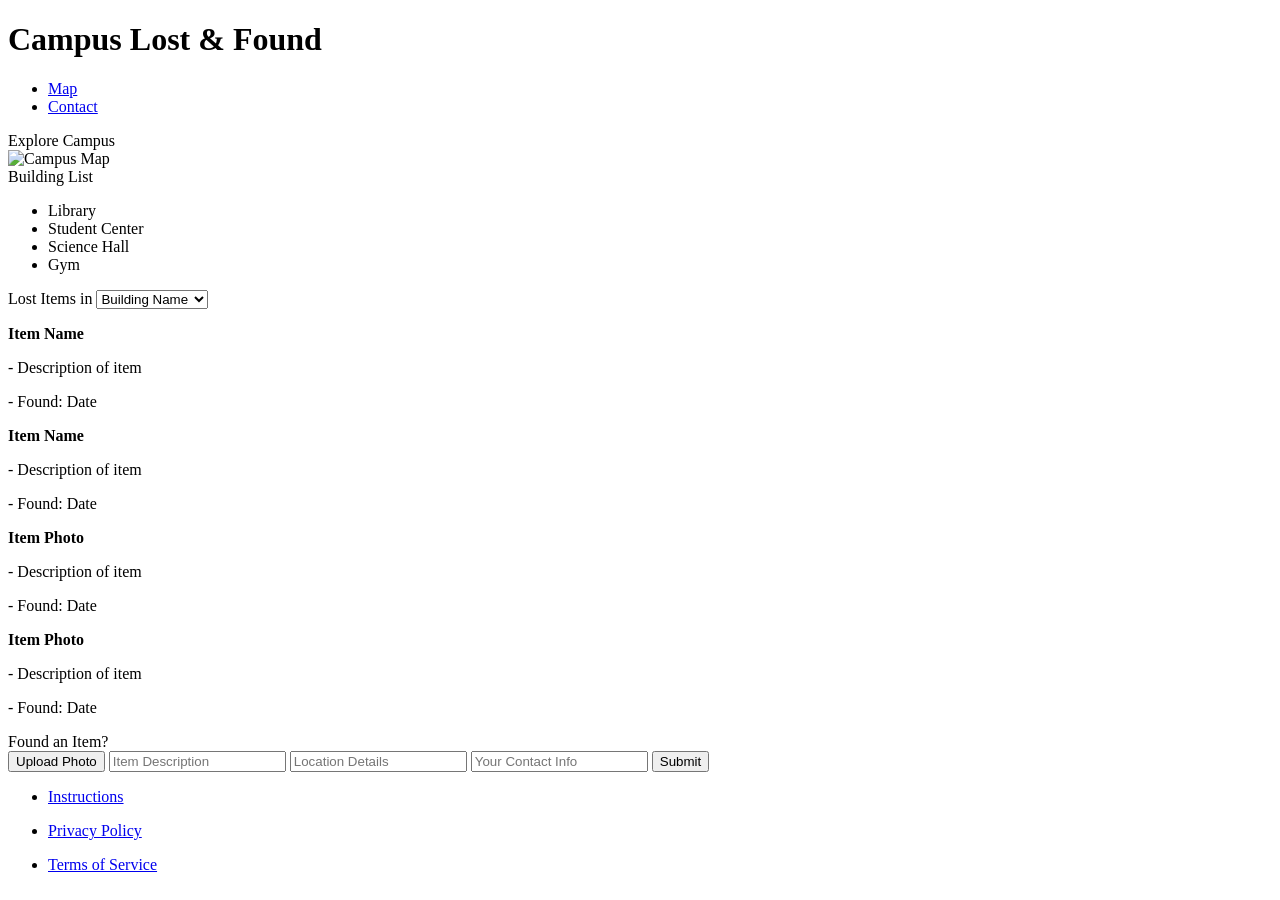
==== docs/index.html @ 2530e54e "fixed file name" ====
<!DOCTYPE html>
<html lang="en-us">

<head>
    <link rel="stylesheet" href="home_page.css" />
    <link rel="icon" href="../images/logo.png" type="image/png" />
    <title>Campus Lost & Found</title>
</head>

<header>
    <div class="header">
        <div class="title">
            <h1>Campus Lost & Found</h1>
        </div>
        <div class="nav">
            <nav>
                <ul>
                    <li>
                        <a class="pages" href="#">Map</a>
                    </li>
                    <li>
                        <a class="pages" href="#">Contact</a>
                    </li>
                </ul>
        </div>
        </nav>
    </div>
</header>

<body>
    <div class="explore-container">
        <div class="explore-box">
            <div class="box-header">Explore Campus</div>

            <div class="map-content">
                <img src="../images/map.png" alt="Campus Map">
            </div>
        </div>
        <div class="building-box">
            <div class="box-header">Building List</div>

            <ul>
                <li>Library</li>
                <li>Student Center</li>
                <li>Science Hall</li>
                <li>Gym</li>
            </ul>
        </div>

    </div>
    <div class="lost-found-container">

        <div class="lost-items">
            <div class="box-header">
                Lost Items in
                <select>
                    <option>Building Name</option>
                    <option>Library</option>
                    <option>Student Center</option>
                </select>
            </div>

            <div class="items-grid">

                <div class="item-card">
                    <div class="img-placeholder"></div>
                    <p><strong>Item Name</strong></p>
                    <p>- Description of item</p>
                    <p>- Found: Date</p>
                </div>

                <div class="item-card">
                    <div class="img-placeholder"></div>
                    <p><strong>Item Name</strong></p>
                    <p>- Description of item</p>
                    <p>- Found: Date</p>
                </div>

                <div class="item-card">
                    <div class="img-placeholder"></div>
                    <p><strong>Item Photo</strong></p>
                    <p>- Description of item</p>
                    <p>- Found: Date</p>
                </div>

                <div class="item-card">
                    <div class="img-placeholder"></div>
                    <p><strong>Item Photo</strong></p>
                    <p>- Description of item</p>
                    <p>- Found: Date</p>
                </div>

            </div>
        </div>
        <div class="found-form">
            <div class="box-header">Found an Item?</div>

            <form>
                <button type="button">Upload Photo</button>
                <input type="text" placeholder="Item Description">
                <input type="text" placeholder="Location Details">
                <input type="text" placeholder="Your Contact Info">
                <button type="submit">Submit</button>
            </form>
        </div>

    </div>
</body>
<footer>
    <ul>
        <li class="footer_text">
            <a class="footer" href="#">
                <p>Instructions</p>
            </a>
        </li>
        <li class="footer_text">
            <a class="footer" href="#">
                <p>Privacy Policy</p>
            </a>
        </li>
        <li>
            <a class="footer" href="#">
                <p>Terms of Service</p>
            </a>
        </li>
    </ul>
</footer>

</html>
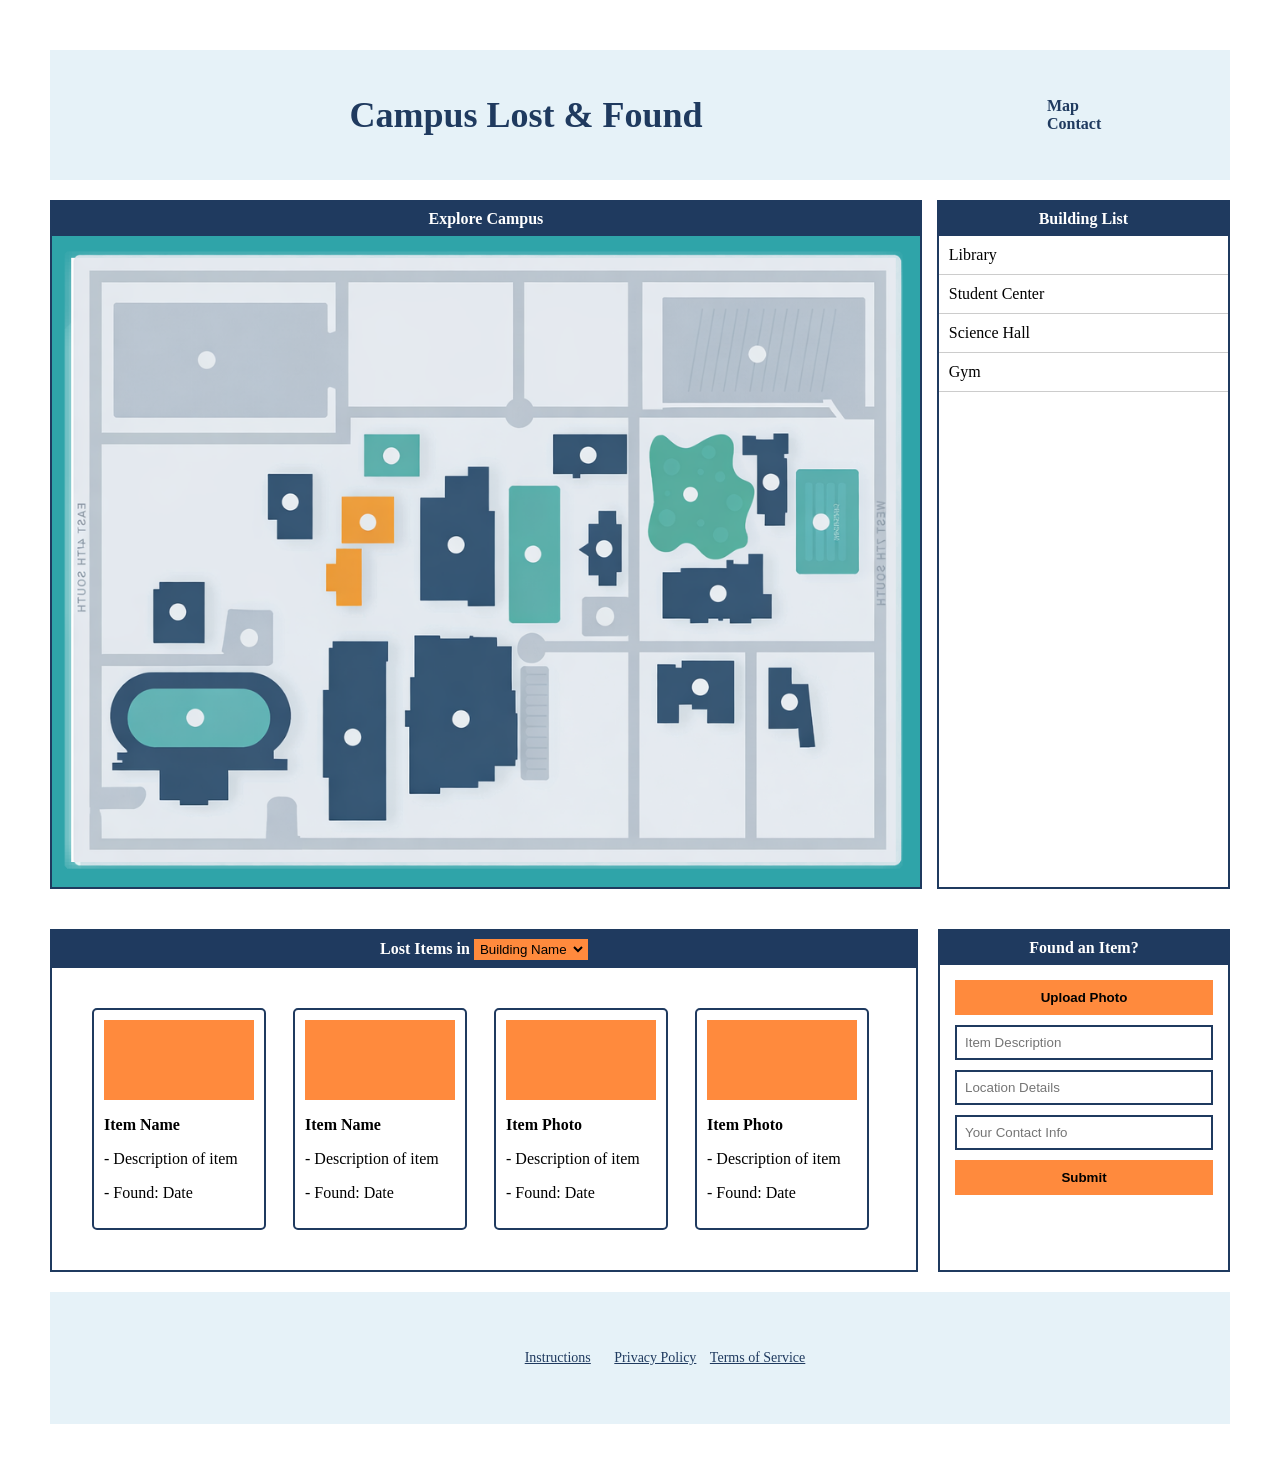
==== commit d04d5820: "fix" ====
--- a/docs/index.html
+++ b/docs/index.html
@@ -2,8 +2,8 @@
 <html lang="en-us">
 
 <head>
-    <link rel="stylesheet" href="home_page.css" />
-    <link rel="icon" href="../images/logo.png" type="image/png" />
+    <link rel="stylesheet" href="homepage.css" />
+    <link rel="icon" href="images/logo.png" type="image/png" />
     <title>Campus Lost & Found</title>
 </head>
 
@@ -33,7 +33,7 @@
             <div class="box-header">Explore Campus</div>
 
             <div class="map-content">
-                <img src="../images/map.png" alt="Campus Map">
+                <img src="images/map.png" alt="Campus Map">
             </div>
         </div>
         <div class="building-box">
--- a/docs/homepage.css
+++ b/docs/homepage.css
@@ -0,0 +1,182 @@
+@import url('https://fonts.googleapis.com/css2?family=IM+Fell+French+Canon&family=Lato:ital,wght@0,400;0,700;1,400&display=swap');
+
+body {
+    background-color: linear-gradient(to right, #F5F6F8, #E6F2F8);
+    
+}
+
+.header {
+    display: flex;
+    padding: 20px;
+    background-color: #E6F2F8;
+}
+
+.title {
+    font-size: 18px;
+    font-weight: bold;
+    align-self: center;
+    display: flex;
+    justify-content: center;
+    width: 100%;
+    font-family: 'poppins';
+    color: #1F3A5F;
+}
+
+.nav {
+    display: flex;
+    justify-content: flex-end;
+    width: 25%;
+    align-self: center;
+}
+
+.pages {
+    margin: 0 15px;
+    padding: 10px;
+    text-decoration: none;
+    color: #1F3A5F;
+    font-weight: bold;
+}
+
+li {
+    display: inline-block;
+
+}
+
+body {
+    margin: 50px;
+}
+
+.explore-container {
+    display: flex;
+    gap: 15px;
+    padding: 20px 0px;
+}
+
+.explore-box,
+.building-box {
+    border: 2px solid #1F3A5F;
+    background-color: #fff;
+}
+
+.box-header {
+    background-color: #1F3A5F;
+    padding: 8px;
+    font-weight: bold;
+    text-align: center;
+    color: white;
+}
+
+.explore-box {
+    flex: 3;
+    background-color:#2FA4A9;
+}
+
+.map-content {
+    position: relative;
+    padding: 10px;
+}
+
+.map-content img {
+    width: 100%;
+    height: auto;
+    display: block;
+}
+
+.building-box {
+    flex: 1;
+}
+
+.building-box ul {
+    margin: 0;
+    padding: 0;
+}
+
+.building-box li {
+    display: block;
+    padding: 10px;
+    border-bottom: 1px solid #ccc;
+}
+
+.lost-found-container {
+    display: flex;
+    gap: 20px;
+    padding: 20px 0px;
+}
+
+.lost-items {
+    flex: 3;
+    border: 2px solid #1F3A5F;
+    background: white;
+}
+
+select {
+    background-color: #FF8A3D;
+    border: 2px solid #FF8A3D;
+    color: rgb(0, 0, 0);
+}
+
+
+.items-grid {
+    display: grid;
+    grid-template-columns: 1fr 1fr 1fr 1fr;
+    margin: 40px 40px;
+    gap: 20px;
+}
+
+.item-card {
+    border: 2px solid #1F3A5F;
+    border-radius: 5px;
+    padding: 10px;
+    width: 150px;
+    background: #fff;
+}
+
+.img-placeholder {
+    width: 100%;
+    height: 80px;
+    background: #FF8A3D;
+    margin-bottom: 10px;
+}
+
+.found-form {
+    flex: 1;
+    border: 2px solid #1F3A5F;
+    background: white;
+}
+
+.found-form form {
+    display: flex;
+    flex-direction: column;
+    gap: 10px;
+    padding: 15px;
+}
+
+.found-form input {
+    padding: 8px;
+    border: 2px solid #1F3A5F;  
+}
+
+.found-form button {
+    padding: 8px;
+    border: 2px solid #FF8A3D;
+    background: #FF8A3D;
+    cursor: pointer;
+    font-weight: bold;
+}
+
+footer {
+    background-color: #E6F2F8;
+    padding: 20px;
+    text-align: center;
+    font-size: 14px;
+}
+
+.footer {
+    font-family: 'poppins';
+    color: #1F3A5F;
+}
+
+.footer_text {
+    font-family: 'poppins';
+    padding: 10px;
+}
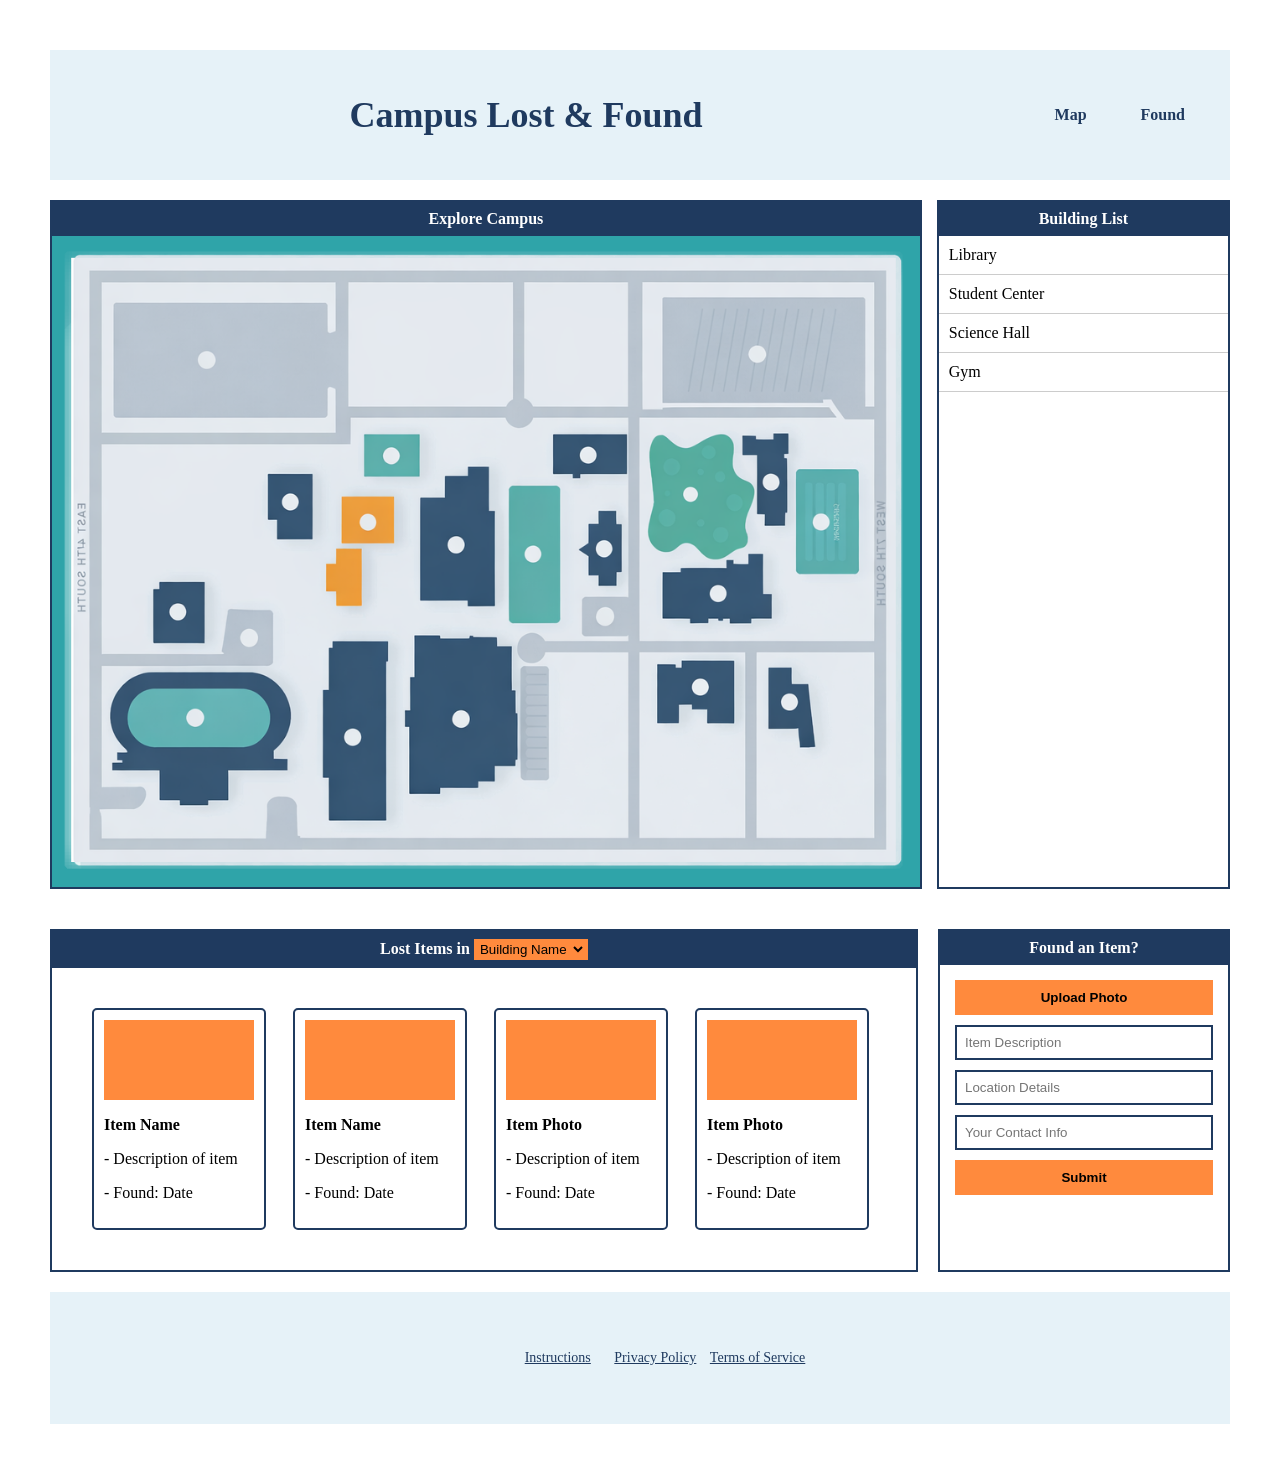
==== commit 74a1b876: "Fixed index.html and rename files" ====
--- a/docs/index.html
+++ b/docs/index.html
@@ -16,10 +16,10 @@
             <nav>
                 <ul>
                     <li>
-                        <a class="pages" href="#">Map</a>
+                        <a class="pages" href="subpages_directory_2/map.html">Map</a>
                     </li>
                     <li>
-                        <a class="pages" href="#">Contact</a>
+                        <a class="pages" href="subpages_directory_2/found.html">Found</a>
                     </li>
                 </ul>
         </div>
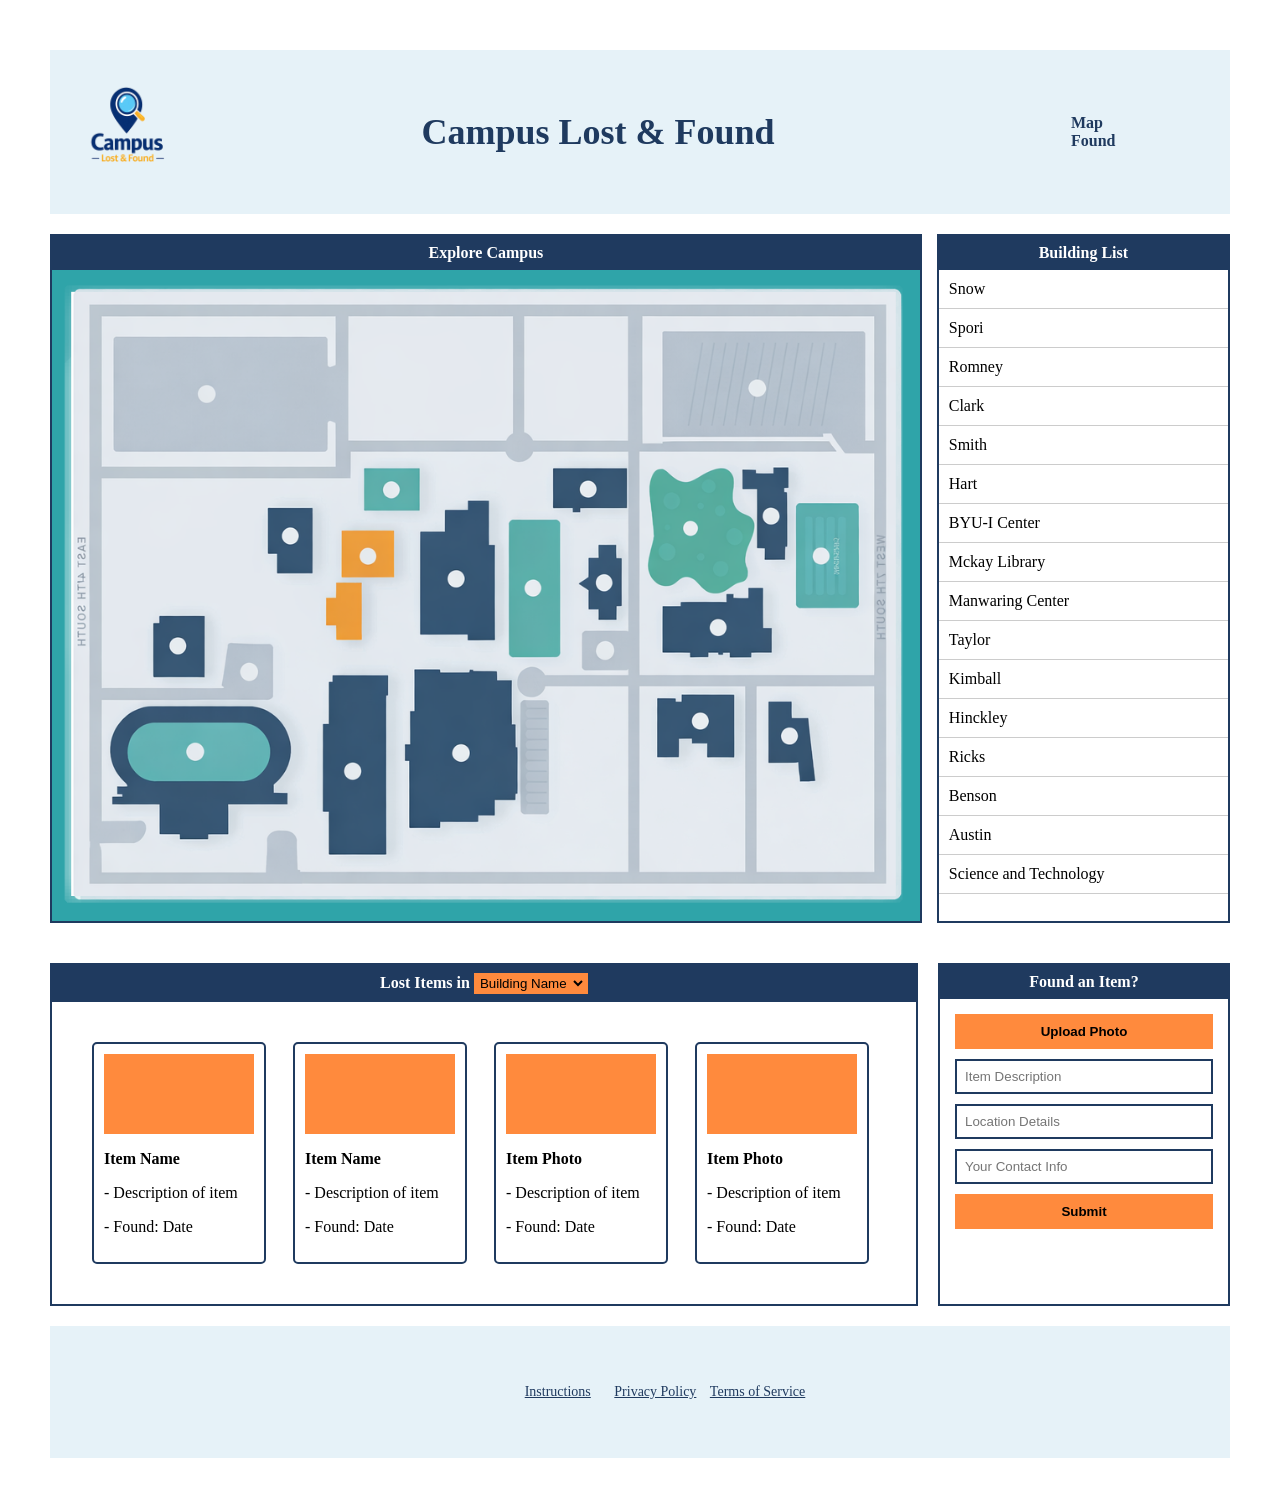
==== commit 6119b92f: "Add Buildings" ====
--- a/docs/index.html
+++ b/docs/index.html
@@ -9,6 +9,9 @@
 
 <header>
     <div class="header">
+        <div class="logo">
+            <img src="images/logo.png" alt="Campus Lost & Found Logo">
+        </div>
         <div class="title">
             <h1>Campus Lost & Found</h1>
         </div>
@@ -40,10 +43,22 @@
             <div class="box-header">Building List</div>
 
             <ul>
-                <li>Library</li>
-                <li>Student Center</li>
-                <li>Science Hall</li>
-                <li>Gym</li>
+                <li>Snow</li>
+                <li>Spori</li>
+                <li>Romney</li>
+                <li>Clark</li>
+                <li>Smith</li>
+                <li>Hart</li>
+                <li>BYU-I Center</li>
+                <li>Mckay Library</li>
+                <li>Manwaring Center</li>
+                <li>Taylor</li>
+                <li>Kimball</li>
+                <li>Hinckley</li>
+                <li>Ricks</li>
+                <li>Benson</li>
+                <li>Austin</li>
+                <li>Science and Technology</li>
             </ul>
         </div>
 
--- a/docs/homepage.css
+++ b/docs/homepage.css
@@ -9,6 +9,10 @@
     display: flex;
     padding: 20px;
     background-color: #E6F2F8;
+}
+
+.logo img{
+    width: 120px;
 }
 
 .title {
